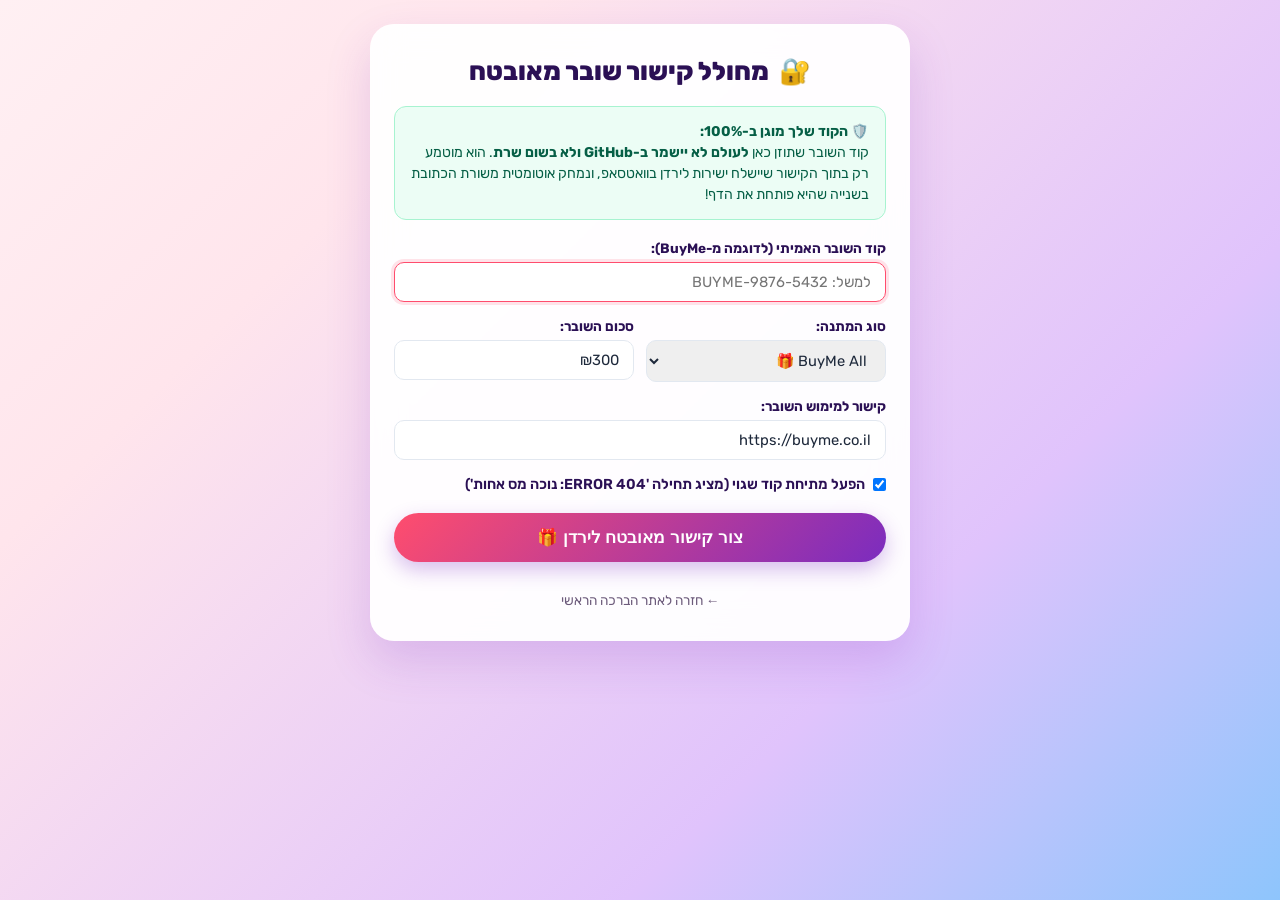
==== generator.html @ 6745684a "Add client-side secure gift link generator and auto URL wiping" ====
<!DOCTYPE html>
<html lang="he" dir="rtl">
<head>
  <meta charset="UTF-8">
  <meta name="viewport" content="width=device-width, initial-scale=1.0">
  <title>מחולל קישור שובר מאובטח לירדן 🔐</title>
  <link rel="preconnect" href="https://fonts.googleapis.com">
  <link rel="preconnect" href="https://fonts.gstatic.com" crossorigin>
  <link href="https://fonts.googleapis.com/css2?family=Rubik:wght@400;600;700;800&display=swap" rel="stylesheet">
  <link rel="stylesheet" href="style.css">
  <style>
    body {
      padding: 24px 16px;
      justify-content: flex-start;
      min-height: 100vh;
    }
    .gen-card {
      background: rgba(255, 255, 255, 0.95);
      backdrop-filter: blur(16px);
      border-radius: 24px;
      padding: 32px 24px;
      width: 100%;
      max-width: 540px;
      box-shadow: 0 20px 45px rgba(123, 44, 191, 0.18);
      margin: 0 auto;
      display: flex;
      flex-direction: column;
      gap: 20px;
    }
    .gen-title {
      font-size: 1.6rem;
      font-weight: 800;
      color: var(--text-main);
      display: flex;
      align-items: center;
      gap: 10px;
      text-align: center;
      justify-content: center;
    }
    .security-badge {
      background: #ecfdf5;
      border: 1px solid #a7f3d0;
      border-radius: 12px;
      padding: 14px 16px;
      font-size: 0.88rem;
      color: #065f46;
      line-height: 1.5;
    }
    .output-box {
      display: none;
      background: #f8fafc;
      border: 2px dashed #cbd5e1;
      border-radius: 16px;
      padding: 16px;
      flex-direction: column;
      gap: 12px;
    }
    .link-text {
      word-break: break-all;
      font-family: monospace;
      font-size: 0.85rem;
      background: #ffffff;
      padding: 10px 12px;
      border-radius: 8px;
      border: 1px solid #e2e8f0;
      color: #0f172a;
      max-height: 100px;
      overflow-y: auto;
    }
  </style>
</head>
<body>

  <div class="gen-card">
    <h1 class="gen-title">
      <span>🔐</span>
      <span>מחולל קישור שובר מאובטח</span>
    </h1>

    <div class="security-badge">
      🛡️ <strong>הקוד שלך מוגן ב-100%:</strong><br>
      קוד השובר שתוזן כאן <strong>לעולם לא יישמר ב-GitHub ולא בשום שרת</strong>. הוא מוטמע רק בתוך הקישור שיישלח ישירות לירדן בוואטסאפ, ונמחק אוטומטית משורת הכתובת בשנייה שהיא פותחת את הדף!
    </div>

    <form id="genForm" onsubmit="generateLink(event)" style="display: flex; flex-direction: column; gap: 16px;">
      
      <div class="form-group">
        <label class="form-label" for="inpCode">קוד השובר האמיתי (לדוגמה מ-BuyMe):</label>
        <input class="form-input" id="inpCode" type="text" placeholder="למשל: BUYME-9876-5432" required autofocus>
      </div>

      <div class="form-row">
        <div class="form-group">
          <label class="form-label" for="inpBrand">סוג המתנה:</label>
          <select class="form-select" id="inpBrand">
            <option value="buyme">BuyMe All 🎁</option>
            <option value="zara">Zara 👗</option>
            <option value="terminalx">Terminal X 👟</option>
            <option value="story">Story 🛍️</option>
            <option value="amazon">Amazon 📦</option>
            <option value="starbucks">קפה ומאפה ☕</option>
            <option value="custom">מותג אחר ✨</option>
          </select>
        </div>
        <div class="form-group">
          <label class="form-label" for="inpAmount">סכום השובר:</label>
          <input class="form-input" id="inpAmount" type="text" value="₪300" required>
        </div>
      </div>

      <div class="form-group">
        <label class="form-label" for="inpUrl">קישור למימוש השובר:</label>
        <input class="form-input" id="inpUrl" type="url" value="https://buyme.co.il" required>
      </div>

      <div class="form-group">
        <label style="display: flex; align-items: center; gap: 8px; cursor: pointer; font-size: 0.9rem; font-weight: 600;">
          <input type="checkbox" id="inpPrank" checked>
          <span>הפעל מתיחת קוד שגוי (מציג תחילה 'ERROR 404: נוכה מס אחות')</span>
        </label>
      </div>

      <button type="submit" class="btn-primary-action" style="padding: 14px; font-size: 1.05rem; margin-top: 4px;">
        <span>צור קישור מאובטח לירדן 🎁</span>
      </button>

    </form>

    <div class="output-box" id="outputBox">
      <div style="font-weight: 700; color: #15803d; font-size: 0.95rem; display: flex; align-items: center; gap: 6px;">
        <span>✅</span>
        <span>הקישור המאובטח מוכן לשליחה!</span>
      </div>

      <div class="link-text" id="finalLinkText"></div>

      <div style="display: flex; gap: 10px; margin-top: 4px;">
        <button class="btn-primary-action" id="copyFinalBtn" onclick="copyLink()" style="flex: 1; padding: 10px;">
          <span>📋 העתק לוואטסאפ</span>
        </button>
        <a class="btn-secondary-action" id="testFinalBtn" href="#" target="_blank" style="padding: 10px 16px; font-size: 0.9rem;">
          <span>🔗 בדיקה בחלון חדש</span>
        </a>
      </div>
    </div>

    <div style="text-align: center; margin-top: 8px;">
      <a href="./" style="font-size: 0.85rem; color: var(--text-muted); text-decoration: none;">
        ← חזרה לאתר הברכה הראשי
      </a>
    </div>

  </div>

  <div class="share-toast" id="shareToast">
    <span>✅</span>
    <span id="toastMessage">הקישור הועתק!</span>
  </div>

  <script>
    let currentShareUrl = '';

    function generateLink(e) {
      e.preventDefault();
      
      const code = document.getElementById('inpCode').value.trim();
      const brand = document.getElementById('inpBrand').value;
      const brandNames = {
        buyme: 'BuyMe All',
        zara: 'Zara',
        terminalx: 'Terminal X',
        story: 'Story Online',
        amazon: 'Amazon',
        starbucks: 'קפה ומאפה',
        custom: 'מתנה לבחירתך'
      };
      const amount = document.getElementById('inpAmount').value.trim() || '₪300';
      const url = document.getElementById('inpUrl').value.trim() || 'https://buyme.co.il';
      const isPrank = document.getElementById('inpPrank').checked;

      const payload = {
        code: code,
        amount: amount,
        brand: brand,
        brandName: brandNames[brand] || 'מתנה',
        url: url,
        isPrankCodeFirst: isPrank
      };

      const jsonStr = JSON.stringify(payload);
      const encoded = btoa(encodeURIComponent(jsonStr));

      // Construct baseUrl pointing to index.html
      const origin = window.location.origin;
      const pathname = window.location.pathname.replace('generator.html', '');
      currentShareUrl = `${origin}${pathname}#gift=${encoded}`;

      document.getElementById('finalLinkText').textContent = currentShareUrl;
      document.getElementById('testFinalBtn').href = currentShareUrl;
      document.getElementById('outputBox').style.display = 'flex';
      
      // Auto copy
      copyLink();
    }

    function copyLink() {
      if (!currentShareUrl) return;
      if (navigator.clipboard && navigator.clipboard.writeText) {
        navigator.clipboard.writeText(currentShareUrl).then(() => {
          showToast("הקישור המאובטח הועתק ללוח! שלח לירדן 📲");
        });
      } else {
        prompt("העתק את הקישור:", currentShareUrl);
      }
    }

    function showToast(msg) {
      const toast = document.getElementById('shareToast');
      const toastMsg = document.getElementById('toastMessage');
      if (!toast || !toastMsg) return;
      toastMsg.textContent = msg;
      toast.classList.add('show');
      setTimeout(() => { toast.classList.remove('show'); }, 2800);
    }
  </script>
</body>
</html>
---- style.css ----
:root {
  --primary: #ff4d6d;
  --primary-hover: #ff2a51;
  --primary-glow: rgba(255, 77, 109, 0.4);
  --secondary: #7b2cbf;
  --accent: #ffb703;
  --accent-green: #06d6a0;
  --bg-gradient: linear-gradient(135deg, #fff0f3 0%, #ffe5ec 25%, #e0c3fc 70%, #8ec5fc 100%);
  --card-bg: rgba(255, 255, 255, 0.88);
  --card-border: rgba(255, 255, 255, 0.6);
  --card-shadow: 0 20px 45px rgba(123, 44, 191, 0.15), 0 6px 16px rgba(0, 0, 0, 0.06);
  --text-main: #2b1055;
  --text-muted: #6c5b7b;
  --slider-track: rgba(230, 230, 245, 0.8);
  --radius-lg: 24px;
  --radius-md: 16px;
  --radius-full: 9999px;
  --font-family: 'Rubik', 'Heebo', -apple-system, BlinkMacSystemFont, "Segoe UI", Roboto, sans-serif;
}

* {
  box-sizing: border-box;
  margin: 0;
  padding: 0;
  -webkit-tap-highlight-color: transparent;
  user-select: none;
}

body {
  font-family: var(--font-family);
  direction: rtl;
  text-align: right;
  background: var(--bg-gradient);
  background-attachment: fixed;
  color: var(--text-main);
  min-height: 100vh;
  min-height: 100dvh;
  display: flex;
  flex-direction: column;
  align-items: center;
  justify-content: space-between;
  overflow-x: hidden;
  position: relative;
}

/* Background floating party shapes */
.bg-decorations {
  position: fixed;
  top: 0;
  left: 0;
  width: 100%;
  height: 100%;
  pointer-events: none;
  z-index: 0;
  overflow: hidden;
}

.floating-shape {
  position: absolute;
  opacity: 0.25;
  filter: blur(1px);
  animation: floatAround 14s infinite ease-in-out alternate;
}

@keyframes floatAround {
  0% { transform: translateY(0px) rotate(0deg) scale(1); }
  50% { transform: translateY(-40px) rotate(180deg) scale(1.15); }
  100% { transform: translateY(20px) rotate(360deg) scale(0.9); }
}

/* Header & Controls */
header.app-header {
  position: relative;
  z-index: 10;
  width: 100%;
  max-width: 640px;
  padding: 16px 20px 8px;
  display: flex;
  justify-content: space-between;
  align-items: center;
}

.logo-badge {
  display: inline-flex;
  align-items: center;
  gap: 8px;
  background: rgba(255, 255, 255, 0.7);
  backdrop-filter: blur(10px);
  border: 1px solid rgba(255, 255, 255, 0.8);
  padding: 6px 14px;
  border-radius: var(--radius-full);
  font-size: 0.85rem;
  font-weight: 700;
  color: var(--primary);
  box-shadow: 0 4px 12px rgba(255, 77, 109, 0.15);
}

.header-actions {
  display: flex;
  gap: 10px;
  align-items: center;
}

.icon-btn {
  background: rgba(255, 255, 255, 0.8);
  border: 1px solid rgba(255, 255, 255, 0.9);
  color: var(--text-main);
  width: 38px;
  height: 38px;
  border-radius: 50%;
  display: flex;
  align-items: center;
  justify-content: center;
  font-size: 1.1rem;
  cursor: pointer;
  box-shadow: 0 4px 10px rgba(0, 0, 0, 0.06);
  transition: all 0.2s cubic-bezier(0.175, 0.885, 0.32, 1.275);
}

.icon-btn:hover {
  transform: scale(1.08);
  background: #ffffff;
}

.icon-btn:active {
  transform: scale(0.94);
}

/* Main Container */
main.main-stage {
  position: relative;
  z-index: 5;
  width: 100%;
  max-width: 520px;
  padding: 10px 20px 24px;
  display: flex;
  flex-direction: column;
  align-items: center;
  flex: 1;
  justify-content: center;
}

/* Intro Envelope Screen */
.intro-container {
  width: 100%;
  text-align: center;
  display: flex;
  flex-direction: column;
  align-items: center;
  animation: fadeIn 0.6s ease;
}

.envelope-card {
  background: var(--card-bg);
  backdrop-filter: blur(16px);
  border: 2px solid var(--card-border);
  border-radius: var(--radius-lg);
  padding: 36px 24px;
  box-shadow: var(--card-shadow);
  width: 100%;
  display: flex;
  flex-direction: column;
  align-items: center;
  gap: 16px;
  position: relative;
  cursor: pointer;
  transition: transform 0.3s ease, box-shadow 0.3s ease;
}

.envelope-card:hover {
  transform: translateY(-4px);
  box-shadow: 0 24px 50px rgba(123, 44, 191, 0.22);
}

.gift-box-icon {
  font-size: 4rem;
  animation: bouncePulsate 2s infinite ease-in-out;
}

@keyframes bouncePulsate {
  0%, 100% { transform: scale(1) translateY(0); }
  50% { transform: scale(1.1) translateY(-10px); }
}

.envelope-title {
  font-size: 1.8rem;
  font-weight: 800;
  background: linear-gradient(135deg, var(--primary), var(--secondary));
  -webkit-background-clip: text;
  -webkit-text-fill-color: transparent;
  line-height: 1.25;
}

.envelope-desc {
  font-size: 0.95rem;
  color: var(--text-muted);
  line-height: 1.5;
  max-width: 380px;
}

.open-card-btn {
  background: linear-gradient(135deg, var(--primary), #ff758f);
  color: white;
  border: none;
  padding: 14px 32px;
  border-radius: var(--radius-full);
  font-size: 1.05rem;
  font-weight: 700;
  box-shadow: 0 8px 24px var(--primary-glow);
  cursor: pointer;
  display: inline-flex;
  align-items: center;
  gap: 10px;
  transition: all 0.2s ease;
  margin-top: 10px;
}

.open-card-btn:hover {
  transform: translateY(-2px) scale(1.02);
  box-shadow: 0 12px 28px rgba(255, 77, 109, 0.5);
}

/* Blessing Swiper Viewport */
.blessing-container {
  width: 100%;
  display: flex;
  flex-direction: column;
  align-items: center;
  gap: 16px;
}

/* Progress & Status */
.progress-panel {
  width: 100%;
  display: flex;
  flex-direction: column;
  gap: 6px;
}

.progress-header {
  display: flex;
  justify-content: space-between;
  align-items: center;
  font-size: 0.85rem;
  font-weight: 600;
  color: var(--text-muted);
}

.card-counter {
  background: rgba(255, 255, 255, 0.7);
  padding: 3px 10px;
  border-radius: var(--radius-full);
  border: 1px solid rgba(255, 255, 255, 0.8);
  font-weight: 700;
  color: var(--secondary);
  transition: all 0.3s cubic-bezier(0.175, 0.885, 0.32, 1.275);
}

.progress-track {
  width: 100%;
  height: 8px;
  background: rgba(255, 255, 255, 0.6);
  border-radius: var(--radius-full);
  overflow: hidden;
  box-shadow: inset 0 1px 3px rgba(0, 0, 0, 0.1);
}

.progress-fill {
  height: 100%;
  width: 5%;
  background: linear-gradient(90deg, var(--primary), var(--accent), var(--accent-green));
  border-radius: var(--radius-full);
  transition: width 0.35s cubic-bezier(0.2, 0.8, 0.2, 1);
}

.humor-caption {
  font-size: 0.8rem;
  font-style: italic;
  color: var(--text-muted);
  text-align: center;
  min-height: 18px;
}

/* Card Stack Arena */
.cards-arena {
  width: 100%;
  min-height: 330px;
  position: relative;
  perspective: 1200px;
  display: flex;
  justify-content: center;
  align-items: center;
  touch-action: pan-y;
}

/* The blessing cards */
.blessing-card {
  position: absolute;
  width: 100%;
  min-height: 310px;
  background: var(--card-bg);
  backdrop-filter: blur(18px);
  -webkit-backdrop-filter: blur(18px);
  border: 2px solid var(--card-border);
  border-radius: var(--radius-lg);
  padding: 32px 28px 24px;
  box-shadow: var(--card-shadow);
  display: flex;
  flex-direction: column;
  justify-content: space-between;
  will-change: transform, opacity;
  cursor: grab;
  transition: box-shadow 0.2s ease;
}

.blessing-card:active {
  cursor: grabbing;
}

.card-top {
  display: flex;
  flex-direction: column;
  gap: 12px;
}

.card-badge {
  display: inline-flex;
  align-self: flex-start;
  font-size: 0.82rem;
  font-weight: 700;
  text-transform: uppercase;
  letter-spacing: 0.5px;
  background: rgba(255, 77, 109, 0.12);
  color: var(--primary);
  padding: 5px 12px;
  border-radius: var(--radius-full);
  border: 1px solid rgba(255, 77, 109, 0.25);
}

.blessing-text {
  font-size: 1.25rem;
  font-weight: 500;
  line-height: 1.65;
  color: var(--text-main);
  letter-spacing: -0.1px;
  white-space: pre-line;
  word-break: break-word;
}

.card-bottom-hint {
  display: flex;
  align-items: center;
  justify-content: space-between;
  font-size: 0.8rem;
  color: var(--text-muted);
  border-top: 1px dashed rgba(0, 0, 0, 0.08);
  padding-top: 14px;
  margin-top: 16px;
}

.slide-stamp {
  position: absolute;
  top: 24px;
  right: 24px;
  padding: 6px 14px;
  font-size: 1rem;
  font-weight: 900;
  letter-spacing: 1px;
  text-transform: uppercase;
  border-radius: 8px;
  border: 3px solid var(--accent-green);
  color: var(--accent-green);
  opacity: 0;
  transform: rotate(15deg) scale(0.8);
  transition: opacity 0.15s ease, transform 0.15s ease;
  pointer-events: none;
}

/* Background card placeholder */
.blessing-card.card-next-preview {
  z-index: 1;
  transform: scale(0.94) translateY(16px);
  opacity: 0.55;
  filter: blur(0.5px);
  pointer-events: none;
}

.blessing-card.card-active {
  z-index: 2;
}

/* Bottom Interactive Slider Component */
.slider-control-box {
  width: 100%;
  display: flex;
  flex-direction: column;
  gap: 12px;
  align-items: center;
}

.slide-track {
  width: 100%;
  height: 60px;
  background: var(--slider-track);
  backdrop-filter: blur(12px);
  border: 2px solid rgba(255, 255, 255, 0.8);
  border-radius: var(--radius-full);
  position: relative;
  display: flex;
  align-items: center;
  box-shadow: inset 0 2px 6px rgba(0, 0, 0, 0.08), 0 6px 18px rgba(0, 0, 0, 0.05);
  overflow: hidden;
  user-select: none;
  cursor: pointer;
}

.track-progress-fill {
  position: absolute;
  left: 0;
  top: 0;
  height: 100%;
  width: 0%;
  background: linear-gradient(90deg, rgba(255, 77, 109, 0.2), rgba(6, 214, 160, 0.45));
  pointer-events: none;
  transition: width 0.08s ease-out;
}

.track-label {
  position: absolute;
  width: 100%;
  text-align: center;
  font-size: 0.92rem;
  font-weight: 700;
  letter-spacing: 0.4px;
  color: var(--text-muted);
  pointer-events: none;
  background: linear-gradient(90deg, var(--text-muted) 0%, var(--primary) 50%, var(--text-muted) 100%);
  background-size: 200% auto;
  -webkit-background-clip: text;
  -webkit-text-fill-color: transparent;
  animation: shimmer 2.5s linear infinite;
}

@keyframes shimmer {
  to { background-position: 200% center; }
}

.slide-thumb {
  position: absolute;
  left: 4px;
  width: 52px;
  height: 52px;
  background: linear-gradient(135deg, var(--primary), #ff758f);
  border-radius: 50%;
  display: flex;
  align-items: center;
  justify-content: center;
  color: white;
  font-size: 1.3rem;
  box-shadow: 0 4px 14px var(--primary-glow);
  cursor: grab;
  touch-action: none;
  will-change: transform;
  z-index: 3;
}

.slide-thumb:active {
  cursor: grabbing;
}

.thumb-arrow {
  animation: pulseArrow 1.5s infinite;
}

@keyframes pulseArrow {
  0%, 100% { transform: translateX(0); }
  50% { transform: translateX(4px); }
}

/* Troll Skip Button */
.troll-actions-bar {
  display: flex;
  align-items: center;
  justify-content: center;
  position: relative;
  min-height: 42px;
  width: 100%;
}

.skip-btn {
  background: transparent;
  border: 1px solid rgba(123, 44, 191, 0.25);
  color: var(--text-muted);
  font-size: 0.82rem;
  font-weight: 600;
  padding: 6px 16px;
  border-radius: var(--radius-full);
  cursor: pointer;
  transition: transform 0.15s ease, background 0.2s ease, opacity 0.2s ease;
  position: relative;
}

.skip-btn:hover {
  background: rgba(255, 255, 255, 0.7);
  color: var(--primary);
}

/* GIFT CARD FINALE SCREEN */
.finale-container {
  width: 100%;
  display: flex;
  flex-direction: column;
  align-items: center;
  gap: 20px;
  animation: popIn 0.7s cubic-bezier(0.175, 0.885, 0.32, 1.275);
}

@keyframes popIn {
  from { opacity: 0; transform: scale(0.85) translateY(30px); }
  to { opacity: 1; transform: scale(1) translateY(0); }
}

.victory-banner {
  text-align: center;
}

.victory-title {
  font-size: 2.1rem;
  font-weight: 900;
  background: linear-gradient(135deg, #ff0055, #7928ca, #ff0080);
  -webkit-background-clip: text;
  -webkit-text-fill-color: transparent;
  line-height: 1.2;
}

.victory-sub {
  font-size: 0.95rem;
  color: var(--text-muted);
  margin-top: 6px;
}

/* 3D Realistic Gift Card */
.giftcard-wrapper {
  perspective: 1000px;
  width: 100%;
  max-width: 400px;
  margin: 0 auto;
}

.giftcard-inner {
  position: relative;
  width: 100%;
  height: 230px;
  border-radius: 20px;
  background: linear-gradient(135deg, #111827 0%, #1f2937 50%, #374151 100%);
  color: white;
  box-shadow: 0 25px 50px -12px rgba(0, 0, 0, 0.4), 0 0 0 1px rgba(255, 255, 255, 0.15) inset;
  padding: 22px 24px;
  display: flex;
  flex-direction: column;
  justify-content: space-between;
  overflow: hidden;
  transition: transform 0.4s ease;
}

/* Metallic shimmer on card */
.giftcard-inner::after {
  content: '';
  position: absolute;
  top: -50%;
  left: -50%;
  width: 200%;
  height: 200%;
  background: linear-gradient(
    45deg,
    transparent 45%,
    rgba(255, 255, 255, 0.15) 50%,
    transparent 55%
  );
  transform: rotate(30deg);
  animation: cardShimmer 6s infinite ease-in-out;
  pointer-events: none;
}

@keyframes cardShimmer {
  0% { transform: translateY(-100%) rotate(30deg); }
  30%, 100% { transform: translateY(100%) rotate(30deg); }
}

.card-header-row {
  display: flex;
  justify-content: space-between;
  align-items: flex-start;
  z-index: 2;
}

.brand-badge {
  display: flex;
  align-items: center;
  gap: 8px;
  font-weight: 800;
  font-size: 1.25rem;
  letter-spacing: 0.5px;
}

.brand-icon-box {
  width: 32px;
  height: 32px;
  border-radius: 8px;
  display: flex;
  align-items: center;
  justify-content: center;
  font-size: 1.1rem;
}

.gift-val-tag {
  background: linear-gradient(135deg, var(--accent), #f77f00);
  color: #1a1a1a;
  font-weight: 900;
  font-size: 1.15rem;
  padding: 4px 14px;
  border-radius: var(--radius-full);
  box-shadow: 0 4px 12px rgba(247, 127, 0, 0.4);
}

.card-center-row {
  z-index: 2;
}

.card-recipient-name {
  font-size: 0.8rem;
  text-transform: uppercase;
  letter-spacing: 1.5px;
  color: #9ca3af;
}

.card-recipient-val {
  font-size: 1.3rem;
  font-weight: 800;
  letter-spacing: 0.5px;
}

/* Scratch Area */
.scratch-box {
  position: relative;
  width: 100%;
  height: 48px;
  border-radius: 10px;
  overflow: hidden;
  z-index: 2;
  box-shadow: inset 0 2px 4px rgba(0, 0, 0, 0.3);
}

.secret-code-layer {
  position: absolute;
  top: 0;
  left: 0;
  width: 100%;
  height: 100%;
  background: #ffffff;
  color: #111827;
  display: flex;
  align-items: center;
  justify-content: center;
  font-family: ui-monospace, SFMono-Regular, Menlo, Monaco, Consolas, monospace;
  font-weight: 800;
  font-size: 1.05rem;
  letter-spacing: 2px;
  padding: 0 10px;
}

.scratch-canvas {
  position: absolute;
  top: 0;
  left: 0;
  width: 100%;
  height: 100%;
  cursor: crosshair;
  touch-action: none;
  z-index: 3;
}

.card-footer-tip {
  font-size: 0.75rem;
  color: var(--text-muted);
  text-align: center;
  margin-top: 4px;
}

/* Finale Action Buttons */
.finale-actions {
  display: flex;
  flex-direction: column;
  gap: 10px;
  width: 100%;
  max-width: 360px;
}

.btn-primary-action {
  background: linear-gradient(135deg, var(--primary), var(--secondary));
  color: white;
  border: none;
  padding: 14px 24px;
  border-radius: var(--radius-full);
  font-size: 1rem;
  font-weight: 700;
  display: flex;
  align-items: center;
  justify-content: center;
  gap: 8px;
  cursor: pointer;
  box-shadow: 0 8px 20px rgba(123, 44, 191, 0.3);
  transition: all 0.2s ease;
  text-decoration: none;
}

.btn-primary-action:hover {
  transform: translateY(-2px);
  box-shadow: 0 12px 24px rgba(123, 44, 191, 0.4);
}

.btn-secondary-action {
  background: rgba(255, 255, 255, 0.85);
  border: 1px solid rgba(255, 255, 255, 0.9);
  color: var(--text-main);
  padding: 12px 20px;
  border-radius: var(--radius-full);
  font-size: 0.95rem;
  font-weight: 700;
  display: flex;
  align-items: center;
  justify-content: center;
  gap: 8px;
  cursor: pointer;
  transition: all 0.2s ease;
}

.btn-secondary-action:hover {
  background: #ffffff;
  transform: translateY(-1px);
}

/* Sibling note certificate */
.sibling-note-card {
  background: rgba(255, 255, 255, 0.7);
  border: 1px dashed rgba(123, 44, 191, 0.3);
  border-radius: var(--radius-md);
  padding: 16px 20px;
  font-size: 0.9rem;
  color: var(--text-muted);
  text-align: center;
  line-height: 1.5;
  width: 100%;
  max-width: 400px;
}

/* Confetti Canvas */
#confettiCanvas {
  position: fixed;
  top: 0;
  left: 0;
  width: 100%;
  height: 100%;
  pointer-events: none;
  z-index: 100;
}

/* Modal / Customization Studio */
.modal-overlay {
  position: fixed;
  top: 0;
  left: 0;
  width: 100%;
  height: 100%;
  background: rgba(15, 10, 30, 0.65);
  backdrop-filter: blur(8px);
  z-index: 200;
  display: flex;
  align-items: center;
  justify-content: center;
  padding: 16px;
  opacity: 0;
  pointer-events: none;
  transition: opacity 0.25s ease;
}

.modal-overlay.active {
  opacity: 1;
  pointer-events: auto;
}

.modal-content {
  background: #ffffff;
  border-radius: var(--radius-lg);
  width: 100%;
  max-width: 580px;
  max-height: 90vh;
  display: flex;
  flex-direction: column;
  box-shadow: 0 30px 60px rgba(0, 0, 0, 0.3);
  overflow: hidden;
  transform: translateY(20px) scale(0.96);
  transition: transform 0.25s cubic-bezier(0.175, 0.885, 0.32, 1.275);
}

.modal-overlay.active .modal-content {
  transform: translateY(0) scale(1);
}

.modal-header {
  padding: 20px 24px 16px;
  border-bottom: 1px solid #f0f0f4;
  display: flex;
  justify-content: space-between;
  align-items: center;
}

.modal-title {
  font-size: 1.3rem;
  font-weight: 800;
  color: var(--text-main);
  display: flex;
  align-items: center;
  gap: 8px;
}

.modal-close-btn {
  background: none;
  border: none;
  font-size: 1.4rem;
  color: #999;
  cursor: pointer;
  padding: 4px;
  border-radius: 50%;
  display: flex;
  align-items: center;
  justify-content: center;
}

.modal-close-btn:hover {
  color: #222;
}

.modal-body {
  padding: 20px 24px;
  overflow-y: auto;
  display: flex;
  flex-direction: column;
  gap: 20px;
}

.form-group {
  display: flex;
  flex-direction: column;
  gap: 6px;
}

.form-row {
  display: grid;
  grid-template-columns: 1fr 1fr;
  gap: 12px;
}

.form-label {
  font-size: 0.85rem;
  font-weight: 700;
  color: var(--text-main);
}

.form-input, .form-textarea, .form-select {
  border: 1.5px solid #e2e8f0;
  border-radius: 10px;
  padding: 10px 14px;
  font-family: var(--font-family);
  font-size: 0.92rem;
  color: #1e293b;
  outline: none;
  transition: border-color 0.2s ease, box-shadow 0.2s ease;
}

.form-input:focus, .form-textarea:focus, .form-select:focus {
  border-color: var(--primary);
  box-shadow: 0 0 0 3px rgba(255, 77, 109, 0.15);
}

.form-textarea {
  min-height: 140px;
  resize: vertical;
  line-height: 1.45;
}

.form-help {
  font-size: 0.75rem;
  color: #64748b;
  margin-top: 2px;
}

.modal-footer {
  padding: 16px 24px 20px;
  border-top: 1px solid #f0f0f4;
  display: flex;
  justify-content: space-between;
  align-items: center;
  background: #fbfbfd;
}

.share-toast {
  position: fixed;
  bottom: 24px;
  left: 50%;
  transform: translateX(-50%) translateY(60px);
  background: #1e293b;
  color: white;
  padding: 12px 24px;
  border-radius: var(--radius-full);
  font-size: 0.9rem;
  font-weight: 600;
  box-shadow: 0 10px 25px rgba(0, 0, 0, 0.2);
  display: flex;
  align-items: center;
  gap: 8px;
  z-index: 300;
  opacity: 0;
  transition: all 0.3s cubic-bezier(0.175, 0.885, 0.32, 1.275);
  pointer-events: none;
}

.share-toast.show {
  transform: translateX(-50%) translateY(0);
  opacity: 1;
}

/* Animations */
@keyframes fadeIn {
  from { opacity: 0; }
  to { opacity: 1; }
}

/* Responsive adjustments */
@media (max-width: 480px) {
  .blessing-text {
    font-size: 1.2rem;
  }
  .cards-arena {
    min-height: 290px;
  }
  .blessing-card {
    min-height: 270px;
    padding: 24px 20px 18px;
  }
  .form-row {
    grid-template-columns: 1fr;
  }
}
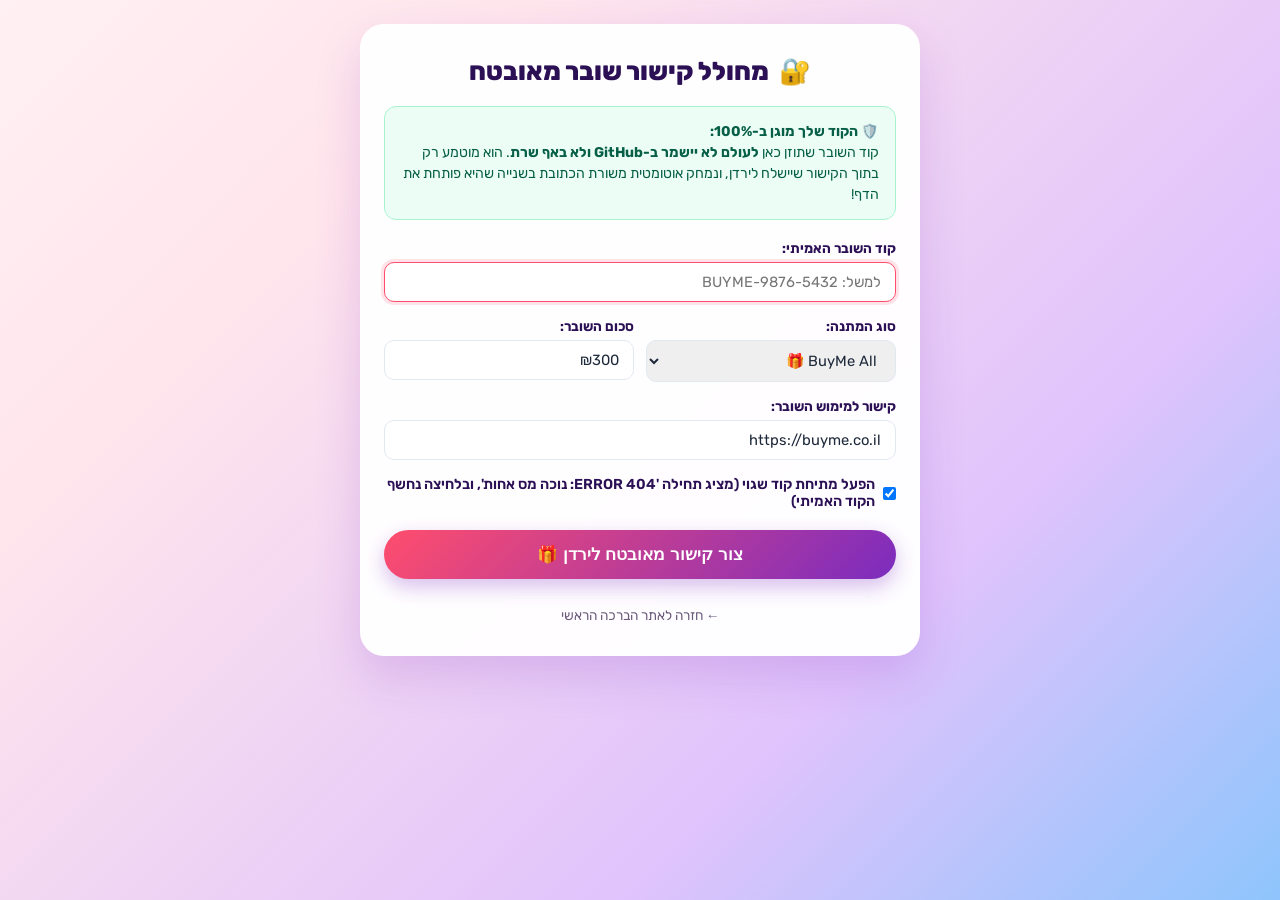
==== commit f6a77a82: "Fix payload decoding, URL-safe base64, live preview, and test=1 quick test" ====
--- a/generator.html
+++ b/generator.html
@@ -15,12 +15,12 @@
       min-height: 100vh;
     }
     .gen-card {
-      background: rgba(255, 255, 255, 0.95);
+      background: rgba(255, 255, 255, 0.96);
       backdrop-filter: blur(16px);
       border-radius: 24px;
       padding: 32px 24px;
       width: 100%;
-      max-width: 540px;
+      max-width: 560px;
       box-shadow: 0 20px 45px rgba(123, 44, 191, 0.18);
       margin: 0 auto;
       display: flex;
@@ -49,23 +49,53 @@
     .output-box {
       display: none;
       background: #f8fafc;
-      border: 2px dashed #cbd5e1;
+      border: 2px dashed #06d6a0;
       border-radius: 16px;
-      padding: 16px;
+      padding: 18px;
       flex-direction: column;
-      gap: 12px;
+      gap: 14px;
+      animation: fadeIn 0.3s ease;
+    }
+    .summary-box {
+      background: #ffffff;
+      border: 1px solid #e2e8f0;
+      border-radius: 10px;
+      padding: 12px 14px;
+      font-size: 0.9rem;
+      display: flex;
+      flex-direction: column;
+      gap: 6px;
+      color: #334155;
     }
     .link-text {
       word-break: break-all;
       font-family: monospace;
-      font-size: 0.85rem;
+      font-size: 0.82rem;
       background: #ffffff;
       padding: 10px 12px;
       border-radius: 8px;
       border: 1px solid #e2e8f0;
       color: #0f172a;
-      max-height: 100px;
+      max-height: 80px;
       overflow-y: auto;
+    }
+    .btn-test-action {
+      background: #f1f5f9;
+      color: #0f172a;
+      border: 1px solid #cbd5e1;
+      padding: 10px 16px;
+      border-radius: 9999px;
+      font-size: 0.88rem;
+      font-weight: 700;
+      text-decoration: none;
+      display: inline-flex;
+      align-items: center;
+      justify-content: center;
+      gap: 6px;
+      transition: all 0.2s ease;
+    }
+    .btn-test-action:hover {
+      background: #e2e8f0;
     }
   </style>
 </head>
@@ -79,13 +109,13 @@
 
     <div class="security-badge">
       🛡️ <strong>הקוד שלך מוגן ב-100%:</strong><br>
-      קוד השובר שתוזן כאן <strong>לעולם לא יישמר ב-GitHub ולא בשום שרת</strong>. הוא מוטמע רק בתוך הקישור שיישלח ישירות לירדן בוואטסאפ, ונמחק אוטומטית משורת הכתובת בשנייה שהיא פותחת את הדף!
+      קוד השובר שתוזן כאן <strong>לעולם לא יישמר ב-GitHub ולא באף שרת</strong>. הוא מוטמע רק בתוך הקישור שיישלח לירדן, ונמחק אוטומטית משורת הכתובת בשנייה שהיא פותחת את הדף!
     </div>
 
     <form id="genForm" onsubmit="generateLink(event)" style="display: flex; flex-direction: column; gap: 16px;">
       
       <div class="form-group">
-        <label class="form-label" for="inpCode">קוד השובר האמיתי (לדוגמה מ-BuyMe):</label>
+        <label class="form-label" for="inpCode">קוד השובר האמיתי:</label>
         <input class="form-input" id="inpCode" type="text" placeholder="למשל: BUYME-9876-5432" required autofocus>
       </div>
 
@@ -116,7 +146,7 @@
       <div class="form-group">
         <label style="display: flex; align-items: center; gap: 8px; cursor: pointer; font-size: 0.9rem; font-weight: 600;">
           <input type="checkbox" id="inpPrank" checked>
-          <span>הפעל מתיחת קוד שגוי (מציג תחילה 'ERROR 404: נוכה מס אחות')</span>
+          <span>הפעל מתיחת קוד שגוי (מציג תחילה 'ERROR 404: נוכה מס אחות', ובלחיצה נחשף הקוד האמיתי)</span>
         </label>
       </div>
 
@@ -127,24 +157,33 @@
     </form>
 
     <div class="output-box" id="outputBox">
-      <div style="font-weight: 700; color: #15803d; font-size: 0.95rem; display: flex; align-items: center; gap: 6px;">
+      <div style="font-weight: 800; color: #15803d; font-size: 1rem; display: flex; align-items: center; gap: 6px;">
         <span>✅</span>
-        <span>הקישור המאובטח מוכן לשליחה!</span>
-      </div>
+        <span>הקישור המאובטח נוצר בהצלחה!</span>
+      </div>
+
+      <!-- Live summary of what will be on the card -->
+      <div class="summary-box" id="summaryBox"></div>
 
       <div class="link-text" id="finalLinkText"></div>
 
-      <div style="display: flex; gap: 10px; margin-top: 4px;">
-        <button class="btn-primary-action" id="copyFinalBtn" onclick="copyLink()" style="flex: 1; padding: 10px;">
-          <span>📋 העתק לוואטסאפ</span>
+      <div style="display: flex; flex-direction: column; gap: 8px; margin-top: 4px;">
+        <button class="btn-primary-action" id="copyFinalBtn" onclick="copyLink()" style="padding: 12px;">
+          <span>📋 העתק קישור לשליחה לירדן (פתיחה מההתחלה)</span>
         </button>
-        <a class="btn-secondary-action" id="testFinalBtn" href="#" target="_blank" style="padding: 10px 16px; font-size: 0.9rem;">
-          <span>🔗 בדיקה בחלון חדש</span>
-        </a>
+        
+        <div style="display: flex; gap: 8px;">
+          <a class="btn-test-action" id="testQuickBtn" href="#" target="_blank" style="flex: 1; background: #e0f2fe; color: #0369a1; border-color: #bae6fd;">
+            <span>⚡ בדיקה מהירה (קפיצה ישר לגיפטקארד)</span>
+          </a>
+          <a class="btn-test-action" id="testNormalBtn" href="#" target="_blank" style="flex: 1;">
+            <span>🔗 בדיקה רגילה (מההתחלה)</span>
+          </a>
+        </div>
       </div>
     </div>
 
-    <div style="text-align: center; margin-top: 8px;">
+    <div style="text-align: center; margin-top: 6px;">
       <a href="./" style="font-size: 0.85rem; color: var(--text-muted); text-decoration: none;">
         ← חזרה לאתר הברכה הראשי
       </a>
@@ -159,6 +198,18 @@
 
   <script>
     let currentShareUrl = '';
+    let currentTestUrl = '';
+
+    // URL-safe base64 encoder that handles UTF-8 / Hebrew properly
+    function encodePayload(obj) {
+      const jsonStr = JSON.stringify(obj);
+      const bytes = new TextEncoder().encode(jsonStr);
+      let binaryStr = '';
+      for (let i = 0; i < bytes.length; i++) {
+        binaryStr += String.fromCharCode(bytes[i]);
+      }
+      return btoa(binaryStr).replace(/\+/g, '-').replace(/\//g, '_').replace(/=+$/, '');
+    }
 
     function generateLink(e) {
       e.preventDefault();
@@ -187,19 +238,33 @@
         isPrankCodeFirst: isPrank
       };
 
-      const jsonStr = JSON.stringify(payload);
-      const encoded = btoa(encodeURIComponent(jsonStr));
-
-      // Construct baseUrl pointing to index.html
+      const encoded = encodePayload(payload);
+
+      // Base URL pointing to index.html
       const origin = window.location.origin;
       const pathname = window.location.pathname.replace('generator.html', '');
+      
+      // Standard link for Yarden (starts at card 1)
       currentShareUrl = `${origin}${pathname}#gift=${encoded}`;
+      
+      // Quick test link (jumps straight to the scratch gift card!)
+      currentTestUrl = `${origin}${pathname}#gift=${encoded}&test=1`;
+
+      // Update summary box
+      const summaryBox = document.getElementById('summaryBox');
+      summaryBox.innerHTML = `
+        <div><strong>סוג שובר:</strong> ${brandNames[brand]}</div>
+        <div><strong>סכום:</strong> ${amount}</div>
+        <div><strong>קוד שובר:</strong> <code>${code}</code></div>
+        <div><strong>קישור מימוש:</strong> ${url}</div>
+      `;
 
       document.getElementById('finalLinkText').textContent = currentShareUrl;
-      document.getElementById('testFinalBtn').href = currentShareUrl;
+      document.getElementById('testNormalBtn').href = currentShareUrl;
+      document.getElementById('testQuickBtn').href = currentTestUrl;
       document.getElementById('outputBox').style.display = 'flex';
       
-      // Auto copy
+      // Auto copy link to clipboard
       copyLink();
     }
 
